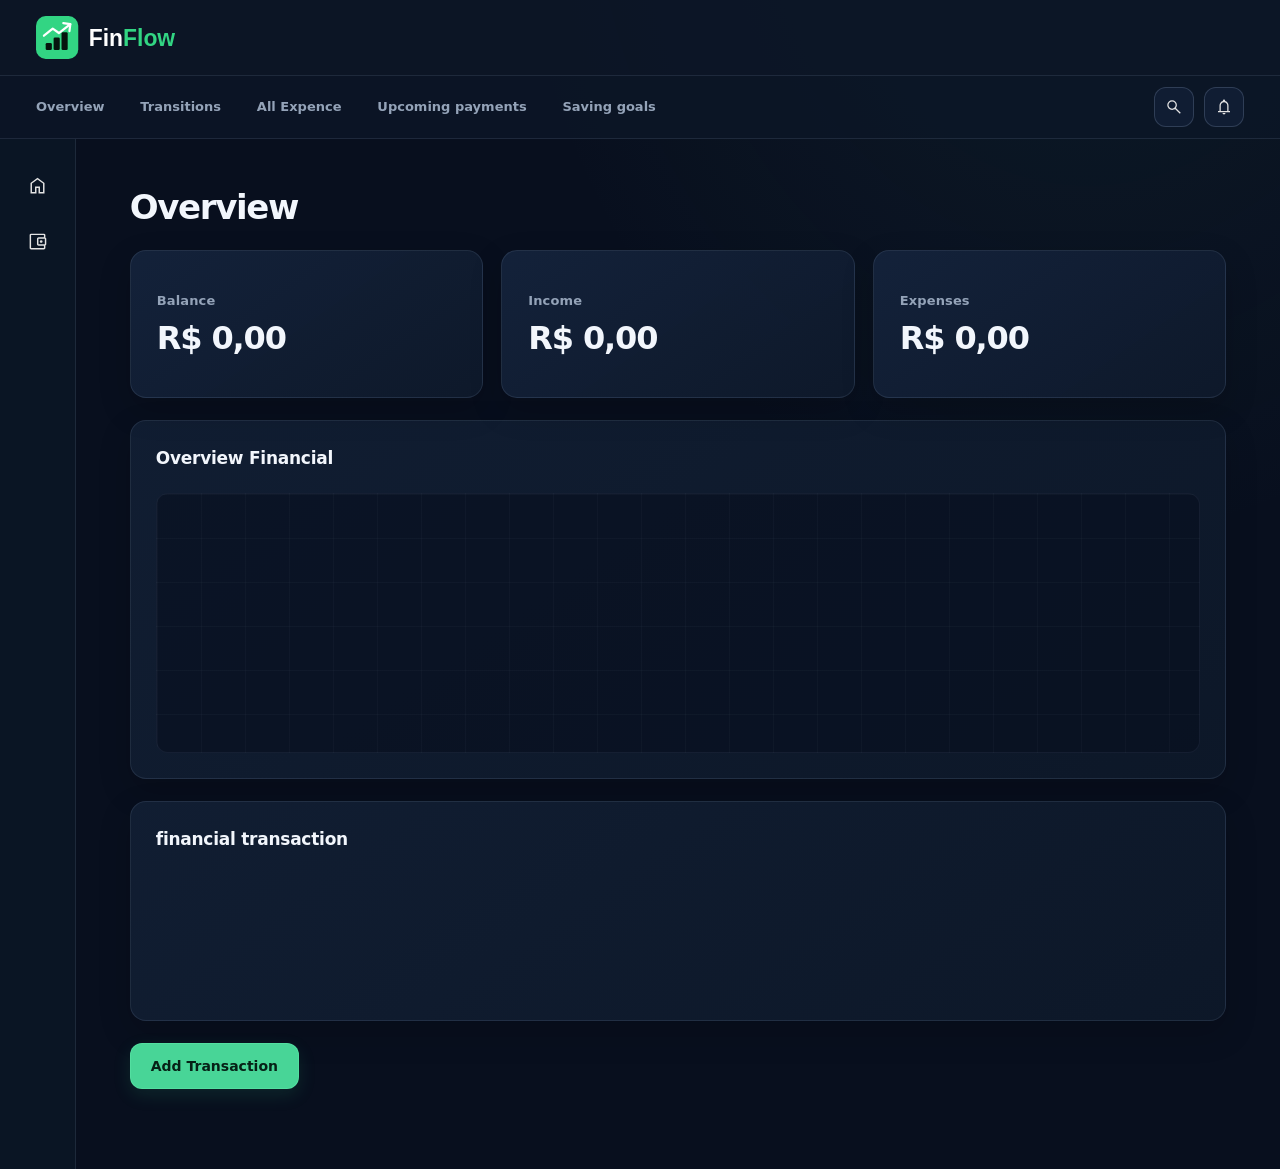
==== src/index.html @ 0eabdb27 "project dashboard" ====
<!doctype html>
<html lang="pt-br">
  <head>
    <meta charset="UTF-8" />
    <meta name="viewport" content="width=device-width, initial-scale=1.0" />
    <link rel="stylesheet" href="style.css" />
    <title>Flin Flow</title>
  </head>
  <body>
    <header class="cabecalho">
      <a class="logo" href="index.html"
        ><img src="/images/logo-completa.svg" alt="logo finflow"
      /></a>
    </header>
    <nav class="menu">
      <a href="overview.html">Overview</a>
      <a href="transitions.html">Transitions</a>
      <a href="allexpence.html">All Expence</a>
      <a href="upcomingpay.html">Upcoming payments</a>
      <a href="savinggoals.html">Saving goals</a>
      <div class="search-notific">
        <button class="search">
          <img src="/icons/search-button.svg" alt="search-button" />
        </button>
        <button class="notification">
          <img src="/icons/notification-button.svg" alt="notification-button" />
        </button>
      </div>
    </nav>
    <div class="app-layout">
      <aside class="side-bar">
        <button class="button-home">
          <img src="/icons/home-button.svg" alt="button-home" />
        </button>
        <button class="deposit">
          <img src="/icons/deposit-button.svg" alt="deposit-button" />
        </button>
      </aside>
      <main>
      <section class="cards-information">
        <h1>Overview</h1>

        <div class="card">
          <span> Balance </span>
          <strong id="balance"> R$ 0,00 </strong>
        </div>

        <div class="card">
          <span> Income </span>
          <strong id="income"> R$ 0,00 </strong>
        </div>

        <div class="card">
          <span> Expenses </span>
          <strong id="expenses"> R$ 0,00 </strong>
        </div>
      </section>

      <section class="graphic">
        <h2>Overview Financial</h2>

        <div id="area-graphic"></div>
      </section>

      <section class="move">
        <h2>financial transaction</h2>

        <div id="transaction-list"></div>
      </section>

      <button id="btn-add">Add Transaction</button>
      </main>
    </div>

    <script src="script.js"></script>
  </body>
</html>
---- src/style.css ----
/* FinFlow — base visual system */
:root {
    color-scheme: dark;
    --page: #080f1e;
    --surface: #0e192b;
    --surface-raised: #132139;
    --surface-hover: #192945;
    --line: rgba(157, 177, 210, 0.13);
    --line-strong: rgba(157, 177, 210, 0.22);
    --text: #f2f6fc;
    --muted: #94a3b8;
    --accent: #48d597;
    --accent-strong: #31c985;
    --accent-ink: #062116;
    --radius: 16px;
    --shadow: 0 12px 32px rgba(0, 0, 0, 0.18);
}

*,
*::before,
*::after {
    box-sizing: border-box;
}

html {
    min-width: 320px;
    min-height: 100%;
    background: var(--page);
    scroll-behavior: smooth;
}

body {
    min-height: 100vh;
    margin: 0;
    background:
        radial-gradient(ellipse at 85% -15%, rgba(47, 116, 111, 0.12), transparent 38%),
        var(--page);
    color: var(--text);
    font-family: Inter, ui-sans-serif, system-ui, -apple-system, BlinkMacSystemFont, "Segoe UI", sans-serif;
    font-size: 15px;
    line-height: 1.5;
    -webkit-font-smoothing: antialiased;
}

button,
a {
    -webkit-tap-highlight-color: transparent;
}

button {
    color: inherit;
    font: inherit;
}

a {
    color: inherit;
}

:focus-visible {
    outline: 2px solid var(--accent);
    outline-offset: 3px;
}

.cabecalho {
    position: relative;
    z-index: 2;
    display: flex;
    height: 76px;
    align-items: center;
    padding: 0 36px;
    border-bottom: 1px solid var(--line);
    background: rgba(12, 22, 39, 0.92);
}

.logo {
    display: inline-flex;
    align-items: center;
    text-decoration: none;
}

.logo img {
    display: block;
    width: 176px;
    max-height: 54px;
    object-fit: contain;
    object-position: left center;
}

.marca {
    color: var(--accent);
}

.menu {
    position: relative;
    z-index: 2;
    display: flex;
    min-height: 62px;
    align-items: center;
    gap: clamp(18px, 2.8vw, 38px);
    padding: 0 36px;
    border-bottom: 1px solid var(--line);
    background: rgba(12, 22, 39, 0.78);
}

.menu > a {
    position: relative;
    display: inline-flex;
    min-height: 62px;
    align-items: center;
    color: var(--muted);
    font-size: 13px;
    font-weight: 550;
    text-decoration: none;
    white-space: nowrap;
    transition: color 160ms ease;
}

.menu > a:hover,
.menu > a:focus-visible {
    color: var(--text);
}

.search-notific,
.search-notification {
    display: flex;
    align-items: center;
    gap: 10px;
    margin-left: auto;
}

.search,
.notification {
    display: inline-flex;
    width: 40px;
    height: 40px;
    flex: 0 0 auto;
    align-items: center;
    justify-content: center;
    padding: 0;
    border: 1px solid var(--line-strong);
    border-radius: 12px;
    background: rgba(19, 33, 57, 0.75);
    cursor: pointer;
    transition: border-color 160ms ease, background-color 160ms ease, transform 160ms ease;
}

.search:hover,
.notification:hover {
    transform: translateY(-1px);
    border-color: rgba(72, 213, 151, 0.36);
    background: var(--surface-hover);
}

.search img,
.notification img {
    width: 18px;
    height: 18px;
    object-fit: contain;
}

.app-layout {
    display: grid;
    min-height: calc(100vh - 138px);
    grid-template-columns: 76px minmax(0, 1fr);
    align-items: stretch;
}

.side-bar {
    display: flex;
    flex-direction: column;
    align-items: center;
    gap: 12px;
    padding: 24px 12px;
    border-right: 1px solid var(--line);
    background: rgba(12, 22, 39, 0.82);
}

.side-bar button {
    display: flex;
    width: 44px;
    height: 44px;
    align-items: center;
    justify-content: center;
    padding: 0;
    border: 1px solid transparent;
    border-radius: 13px;
    background: transparent;
    cursor: pointer;
    transition: border-color 160ms ease, background-color 160ms ease, transform 160ms ease;
}

.side-bar button:hover {
    transform: translateY(-1px);
    border-color: var(--line);
    background: var(--surface-hover);
}

.side-bar button img {
    width: 21px;
    height: 21px;
    object-fit: contain;
}

main {
    width: min(100%, 1480px);
    margin: 0 auto 32px;
    padding: clamp(26px, 4vw, 48px) clamp(24px, 4.2vw, 60px);
}

.cards-information {
    display: grid;
    grid-template-columns: repeat(3, minmax(0, 1fr));
    gap: 18px;
}

.cards-information h1 {
    grid-column: 1 / -1;
    margin: 0 0 4px;
    color: var(--text);
    font-size: clamp(26px, 3vw, 34px);
    font-weight: 650;
    letter-spacing: -0.04em;
    line-height: 1.2;
}

.card {
    position: relative;
    display: flex;
    min-height: 148px;
    flex-direction: column;
    justify-content: center;
    overflow: hidden;
    padding: 24px 26px;
    border: 1px solid var(--line);
    border-radius: var(--radius);
    background: linear-gradient(145deg, rgba(20, 35, 59, 0.96), rgba(14, 25, 43, 0.98));
    box-shadow: var(--shadow);
    transition: transform 180ms ease, border-color 180ms ease;
}

.card:hover {
    transform: translateY(-2px);
    border-color: var(--line-strong);
}

.card span {
    margin-bottom: 10px;
    color: var(--muted);
    font-size: 13px;
    font-weight: 550;
    letter-spacing: 0.01em;
}

.card strong {
    color: var(--text);
    font-size: clamp(25px, 2.5vw, 32px);
    font-weight: 650;
    letter-spacing: -0.035em;
    line-height: 1.15;
    font-variant-numeric: tabular-nums;
}

.graphic,
.move {
    margin-top: 22px;
    padding: 25px;
    border: 1px solid var(--line);
    border-radius: var(--radius);
    background: linear-gradient(145deg, rgba(17, 30, 51, 0.98), rgba(13, 24, 41, 0.98));
    box-shadow: var(--shadow);
}

.graphic {
    min-height: 350px;
}

.graphic h2,
.move h2 {
    margin: 0 0 22px;
    color: var(--text);
    font-size: 17px;
    font-weight: 600;
    letter-spacing: -0.015em;
}

#area-graphic {
    display: flex;
    min-height: 260px;
    align-items: center;
    justify-content: center;
    overflow: hidden;
    border: 1px solid rgba(157, 177, 210, 0.08);
    border-radius: 12px;
    background:
        linear-gradient(rgba(157, 177, 210, 0.035) 1px, transparent 1px),
        linear-gradient(90deg, rgba(157, 177, 210, 0.035) 1px, transparent 1px),
        rgba(8, 15, 30, 0.58);
    background-size: 44px 44px;
}

.move {
    min-height: 220px;
}

#transaction-list {
    display: flex;
    flex-direction: column;
    gap: 10px;
}

#btn-add {
    display: inline-flex;
    min-height: 46px;
    align-items: center;
    justify-content: center;
    margin-top: 22px;
    padding: 0 20px;
    border: 1px solid rgba(97, 235, 170, 0.45);
    border-radius: 12px;
    background: var(--accent);
    color: var(--accent-ink);
    font-size: 14px;
    font-weight: 650;
    cursor: pointer;
    box-shadow: 0 6px 18px rgba(49, 201, 133, 0.13);
    transition: transform 160ms ease, background-color 160ms ease, box-shadow 160ms ease;
}

#btn-add:hover {
    transform: translateY(-1px);
    background: #5ce2a6;
    box-shadow: 0 9px 22px rgba(49, 201, 133, 0.2);
}

#btn-add:active {
    transform: translateY(0);
}

@media (min-width: 1600px) {
    main {
        margin-right: auto;
        margin-left: max(0px, calc((100vw - 1480px) / 2));
    }
}

@media (max-width: 900px) {
    .menu {
        gap: 20px;
        padding-right: 24px;
        padding-left: 24px;
        overflow-x: auto;
        scrollbar-width: none;
    }

    .menu::-webkit-scrollbar {
        display: none;
    }

    .menu > a {
        font-size: 12px;
    }

    .app-layout {
        grid-template-columns: 64px minmax(0, 1fr);
    }

    main {
        padding-right: 26px;
        padding-left: 26px;
    }

    .cards-information {
        gap: 14px;
    }

    .card {
        padding: 21px;
    }
}

@media (max-width: 640px) {
    .cabecalho {
        height: 66px;
        padding: 0 20px;
    }

    .logo img {
        width: 154px;
        max-height: 48px;
    }

    .menu {
        min-height: 56px;
        gap: 22px;
        padding: 0 20px;
    }

    .menu > a {
        min-height: 56px;
    }

    .search-notific,
    .search-notification {
        gap: 8px;
    }

    .search,
    .notification {
        width: 36px;
        height: 36px;
        border-radius: 11px;
    }

    .side-bar {
        display: none;
    }

    .app-layout {
        display: block;
        min-height: 0;
    }

    main {
        width: 100%;
        margin: 0 0 24px;
        padding: 27px 18px;
    }

    .cards-information {
        grid-template-columns: 1fr;
        gap: 12px;
    }

    .cards-information h1 {
        margin-bottom: 5px;
        font-size: 27px;
    }

    .card {
        min-height: 122px;
        padding: 20px 22px;
    }

    .card strong {
        font-size: 27px;
    }

    .graphic,
    .move {
        margin-top: 16px;
        padding: 19px;
        border-radius: 14px;
    }

    .graphic {
        min-height: 300px;
    }

    #area-graphic {
        min-height: 220px;
    }
}

@media (prefers-reduced-motion: reduce) {
    *,
    *::before,
    *::after {
        scroll-behavior: auto !important;
        transition-duration: 0.01ms !important;
    }
}
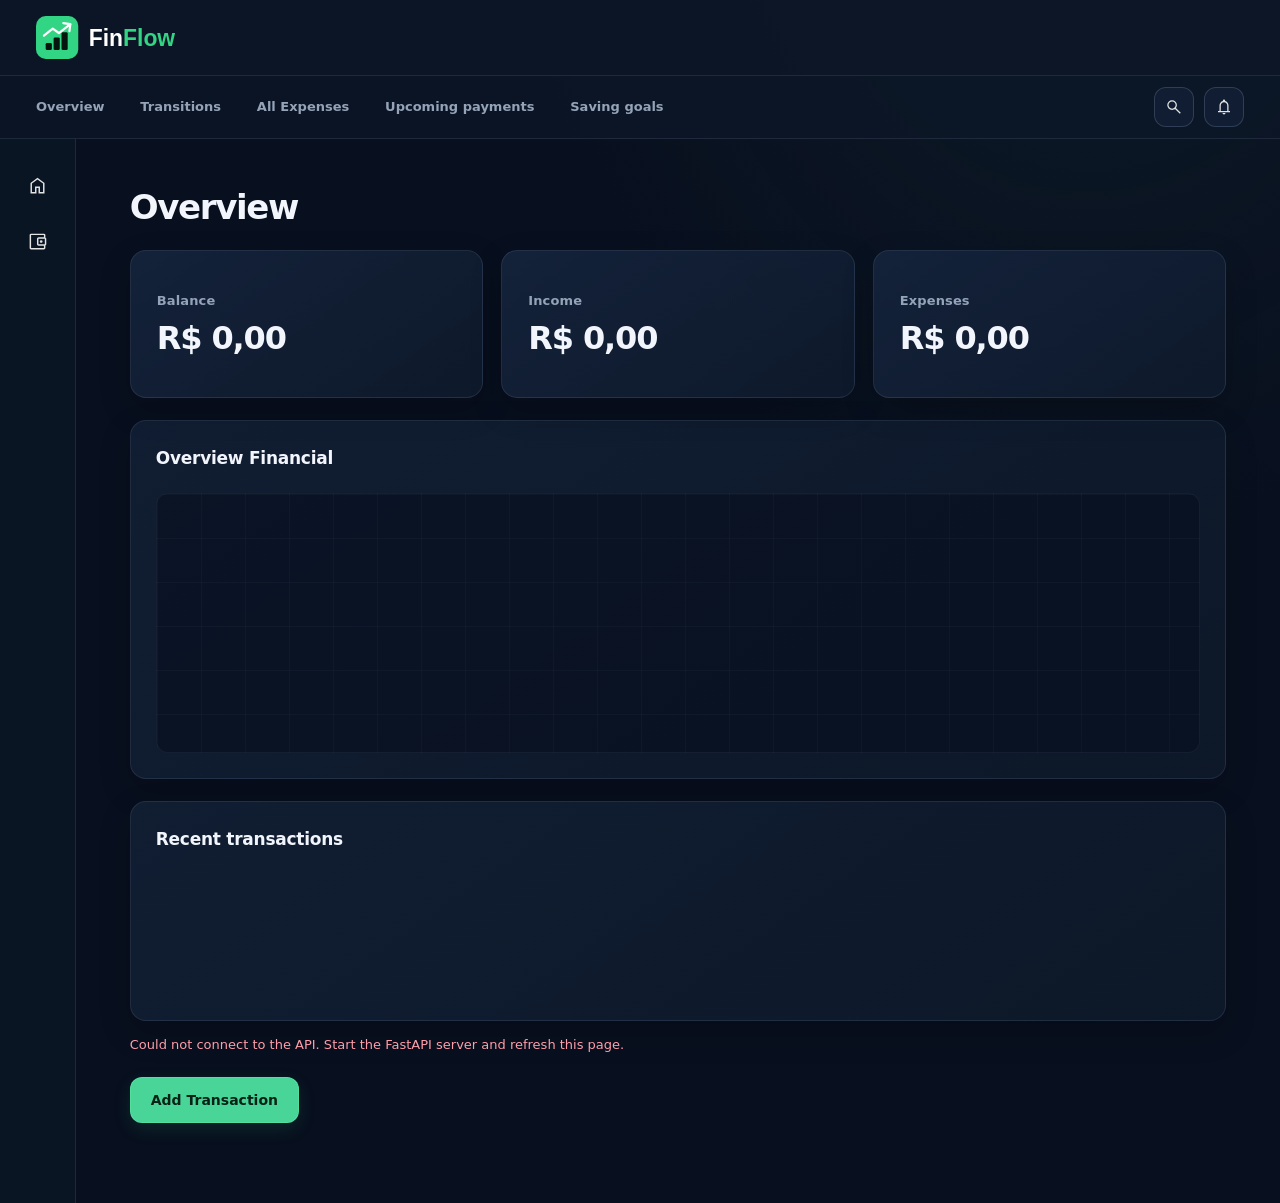
==== commit 15ae2a83: "feature: back python fastapi, front atualizado, js recebendo api , .vscode para json , bd conectado " ====
--- a/src/index.html
+++ b/src/index.html
@@ -13,9 +13,9 @@
       /></a>
     </header>
     <nav class="menu">
-      <a href="overview.html">Overview</a>
+      <a href="index.html">Overview</a>
       <a href="transitions.html">Transitions</a>
-      <a href="allexpence.html">All Expence</a>
+      <a href="allexpence.html">All Expenses</a>
       <a href="upcomingpay.html">Upcoming payments</a>
       <a href="savinggoals.html">Saving goals</a>
       <div class="search-notific">
@@ -63,14 +63,50 @@
       </section>
 
       <section class="move">
-        <h2>financial transaction</h2>
+        <h2>Recent transactions</h2>
 
         <div id="transaction-list"></div>
       </section>
 
-      <button id="btn-add">Add Transaction</button>
+      <p id="app-message" role="status" aria-live="polite"></p>
+      <button id="btn-add" type="button">Add Transaction</button>
       </main>
     </div>
+
+    <dialog id="transaction-dialog" aria-labelledby="transaction-title">
+      <form id="transaction-form">
+        <div class="dialog-heading">
+          <h2 id="transaction-title">Add transaction</h2>
+          <button id="btn-close" class="dialog-close" type="button" aria-label="Close">×</button>
+        </div>
+
+        <label for="description">Description</label>
+        <input id="description" name="descricao" type="text" maxlength="100" required />
+
+        <div class="form-row">
+          <div>
+            <label for="amount">Amount (R$)</label>
+            <input id="amount" name="valor" type="number" min="0.01" step="0.01" required />
+          </div>
+          <div>
+            <label for="type">Type</label>
+            <select id="type" name="tipo" required>
+              <option value="despesa">Expense</option>
+              <option value="receita">Income</option>
+            </select>
+          </div>
+        </div>
+
+        <label for="category">Category</label>
+        <input id="category" name="categoria" type="text" maxlength="60" required />
+
+        <label for="date">Date</label>
+        <input id="date" name="data" type="date" required />
+
+        <p id="form-error" class="form-error" role="alert"></p>
+        <button class="form-submit" type="submit">Save transaction</button>
+      </form>
+    </dialog>
 
     <script src="script.js"></script>
   </body>
--- a/src/style.css
+++ b/src/style.css
@@ -308,6 +308,171 @@
     gap: 10px;
 }
 
+.transaction-item {
+    display: grid;
+    grid-template-columns: minmax(0, 1fr) auto auto;
+    gap: 18px;
+    align-items: center;
+    padding: 15px 16px;
+    border: 1px solid var(--line);
+    border-radius: 12px;
+    background: rgba(8, 15, 30, 0.42);
+}
+
+.transaction-info {
+    display: flex;
+    min-width: 0;
+    flex-direction: column;
+    gap: 3px;
+}
+
+.transaction-info strong {
+    overflow: hidden;
+    color: var(--text);
+    text-overflow: ellipsis;
+    white-space: nowrap;
+}
+
+.transaction-info span,
+.empty-state {
+    color: var(--muted);
+    font-size: 13px;
+}
+
+.transaction-amount {
+    font-variant-numeric: tabular-nums;
+    white-space: nowrap;
+}
+
+.transaction-receita .transaction-amount {
+    color: var(--accent);
+}
+
+.transaction-despesa .transaction-amount {
+    color: #ff8d99;
+}
+
+.transaction-delete,
+.dialog-close {
+    padding: 7px 10px;
+    border: 1px solid var(--line-strong);
+    border-radius: 9px;
+    background: transparent;
+    color: var(--muted);
+    cursor: pointer;
+}
+
+.transaction-delete:hover,
+.dialog-close:hover {
+    border-color: rgba(255, 141, 153, 0.5);
+    color: #ff9eaa;
+}
+
+#app-message {
+    min-height: 20px;
+    margin: 14px 0 0;
+    color: var(--muted);
+    font-size: 13px;
+}
+
+#app-message.message-error,
+.form-error {
+    color: #ff9eaa;
+}
+
+#transaction-dialog {
+    width: min(100% - 32px, 480px);
+    max-width: 480px;
+    padding: 0;
+    border: 1px solid var(--line-strong);
+    border-radius: 18px;
+    background: var(--surface);
+    color: var(--text);
+    box-shadow: 0 24px 80px rgba(0, 0, 0, 0.5);
+}
+
+#transaction-dialog::backdrop {
+    background: rgba(3, 8, 18, 0.72);
+    backdrop-filter: blur(4px);
+}
+
+#transaction-form {
+    display: flex;
+    flex-direction: column;
+    gap: 10px;
+    padding: 26px;
+}
+
+.dialog-heading {
+    display: flex;
+    align-items: center;
+    justify-content: space-between;
+    margin-bottom: 8px;
+}
+
+.dialog-heading h2 {
+    margin: 0;
+    font-size: 20px;
+}
+
+.dialog-close {
+    padding: 3px 10px;
+    font-size: 24px;
+    line-height: 1.2;
+}
+
+#transaction-form label {
+    color: var(--muted);
+    font-size: 13px;
+}
+
+#transaction-form input,
+#transaction-form select {
+    width: 100%;
+    min-height: 44px;
+    margin-bottom: 6px;
+    padding: 0 12px;
+    border: 1px solid var(--line-strong);
+    border-radius: 10px;
+    background: var(--page);
+    color: var(--text);
+    font: inherit;
+}
+
+.form-row {
+    display: grid;
+    grid-template-columns: 1fr 1fr;
+    gap: 14px;
+}
+
+.form-row > div {
+    display: flex;
+    min-width: 0;
+    flex-direction: column;
+    gap: 10px;
+}
+
+.form-error {
+    min-height: 20px;
+    margin: 0;
+    font-size: 13px;
+}
+
+.form-submit {
+    min-height: 46px;
+    border: 0;
+    border-radius: 11px;
+    background: var(--accent);
+    color: var(--accent-ink);
+    font: inherit;
+    font-weight: 650;
+    cursor: pointer;
+}
+
+.form-submit:hover {
+    background: #5ce2a6;
+}
+
 #btn-add {
     display: inline-flex;
     min-height: 46px;
